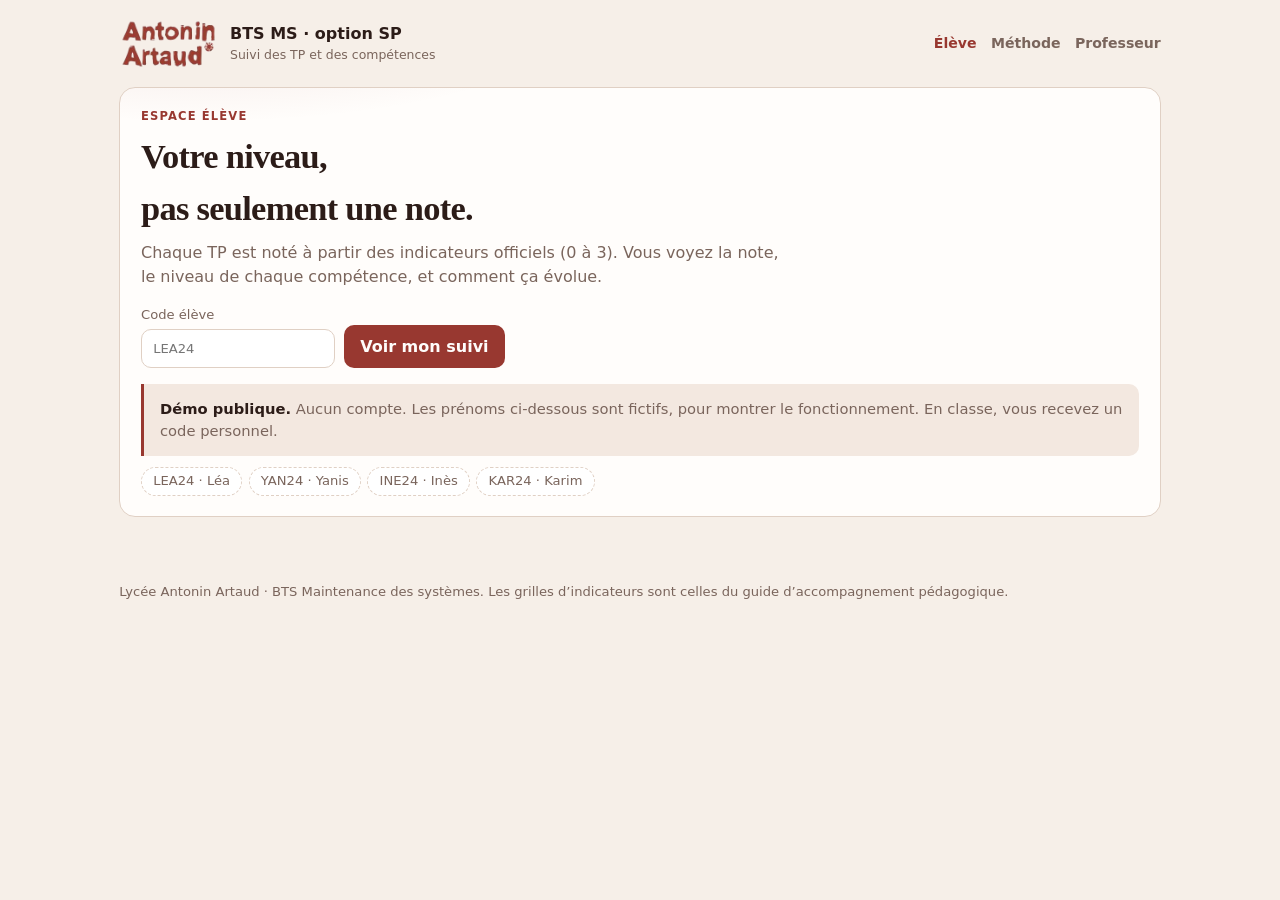
==== index.html @ 21206584 "Site de suivi des TP BTS MS : notes calculees depuis les competences" ====
<!DOCTYPE html>
<html lang="fr">
<head>
  <meta charset="UTF-8" />
  <meta name="viewport" content="width=device-width, initial-scale=1" />
  <title>Suivi des TP — BTS MS</title>
  <meta name="description" content="Notes de TP tirées des compétences du BTS Maintenance des systèmes, option SP." />
  <link rel="stylesheet" href="css/app.css" />
  <link rel="icon" href="img/logo-artaud.png" />
</head>
<body>
  <header class="top">
    <div class="brand">
      <img class="logo" src="img/logo-artaud.png" alt="Lycée Antonin Artaud" />
      <div>
        <strong>BTS MS · option SP</strong>
        <em>Suivi des TP et des compétences</em>
      </div>
    </div>
    <nav class="nav">
      <a class="on" href="index.html">Élève</a>
      <a href="methode.html">Méthode</a>
      <a href="prof.html">Professeur</a>
    </nav>
  </header>

  <main>
    <section id="gate" class="hero">
      <div class="kicker">Espace élève</div>
      <h1>Votre niveau,<br>pas seulement une note.</h1>
      <p class="lede">Chaque TP est noté à partir des indicateurs officiels (0 à 3). Vous voyez la note, le niveau de chaque compétence, et comment ça évolue.</p>
      <div class="login">
        <label>Code élève
          <input id="code" type="text" autocomplete="off" spellcheck="false" placeholder="LEA24" />
        </label>
        <button class="btn" id="go">Voir mon suivi</button>
      </div>
      <p class="notice"><strong>Démo publique.</strong> Aucun compte. Les prénoms ci-dessous sont fictifs, pour montrer le fonctionnement. En classe, vous recevez un code personnel.</p>
      <div class="codes">
        <button type="button" data-demo="LEA24">LEA24 · Léa</button>
        <button type="button" data-demo="YAN24">YAN24 · Yanis</button>
        <button type="button" data-demo="INE24">INE24 · Inès</button>
        <button type="button" data-demo="KAR24">KAR24 · Karim</button>
      </div>
    </section>

    <div id="dash" hidden>
      <section class="hero">
        <div class="kicker" id="who-meta"></div>
        <h1>Bonjour <span id="who"></span>.</h1>
        <p class="lede">Les niveaux 0–3 viennent de la grille nationale du BTS MS. La note /20 est calculée à partir de ces niveaux — elle n’est pas saisie à part.</p>
        <div class="toolbar"><button class="btn ghost small" id="out">Changer d’élève</button></div>
      </section>

      <div class="stats">
        <div class="stat"><b id="stat-note">—</b><span>moyenne des TP</span></div>
        <div class="stat"><b id="stat-niv">—</b><span>niveau actuel</span></div>
        <div class="stat"><b id="stat-ntp">—</b><span>TP évalués</span></div>
      </div>

      <h2 class="section-title">Compétences</h2>
      <div class="layout">
        <div class="radar-wrap">
          <svg id="radar" viewBox="0 0 320 320" role="img" aria-label="Radar des compétences"></svg>
        </div>
        <div class="comp-grid" id="comps"></div>
      </div>

      <h2 class="section-title">Notes de TP</h2>
      <div class="card" style="padding:0.4rem 0.6rem 0.8rem">
        <table>
          <thead>
            <tr><th>Date</th><th>TP</th><th>Compétences</th><th>Niveau</th><th>Note</th></tr>
          </thead>
          <tbody id="tps"></tbody>
        </table>
      </div>

      <div id="detail" class="card" hidden style="margin-top:1rem"></div>
    </div>
  </main>

  <footer>
    Lycée Antonin Artaud · BTS Maintenance des systèmes. Les grilles d’indicateurs sont celles du guide d’accompagnement pédagogique.
  </footer>

  <script src="js/referentiel.js"></script>
  <script src="js/tps.js"></script>
  <script src="js/promo.js"></script>
  <script src="js/engine.js"></script>
  <script src="js/store.js"></script>
  <script src="js/ui.js"></script>
  <script src="js/eleve.js"></script>
</body>
</html>
---- css/app.css ----
:root {
  --bg: #f6efe8;
  --card: #fffdfb;
  --line: #e0d0c4;
  --text: #2c1c18;
  --muted: #7a655c;
  --accent: #983830;
  --accent-ink: #fffdfb;
  --ok: #2f6b4f;
  --warn: #c45a12;
  --hot: #c41616;
  --inset: #f3e8e0;
  --font: "Segoe UI", "IBM Plex Sans", system-ui, sans-serif;
  --serif: "Palatino Linotype", Palatino, Georgia, serif;
}
* { box-sizing: border-box; }
html, body { margin: 0; background: var(--bg); color: var(--text); font-family: var(--font); line-height: 1.5; }
a { color: var(--accent); text-decoration: none; }
a:hover { text-decoration: underline; }
button, input, select, textarea { font: inherit; color: inherit; }
button { cursor: pointer; }
[hidden] { display: none !important; }

.top {
  max-width: 1080px; margin: 0 auto; padding: 1.1rem 1.2rem 0;
  display: flex; justify-content: space-between; align-items: center; gap: 1rem;
}
.brand { display: flex; align-items: center; gap: 0.75rem; }
.logo { height: 52px; width: auto; display: block; flex-shrink: 0; }
.brand em { display: block; color: var(--muted); font-style: normal; font-size: 0.78rem; }
.nav { display: flex; gap: 0.9rem; flex-wrap: wrap; font-size: 0.88rem; }
.nav a { color: var(--muted); font-weight: 600; }
.nav a:hover, .nav a.on { color: var(--accent); text-decoration: none; }

main { max-width: 1080px; margin: 0 auto; padding: 1.1rem 1.2rem 3rem; }

.hero, .card {
  background: var(--card);
  border: 1px solid var(--line);
  border-radius: 16px;
  padding: 1.25rem 1.3rem;
}
.hero {
  background: radial-gradient(800px 240px at 8% -20%, rgba(152,56,48,0.12), transparent 50%), var(--card);
  margin-bottom: 1.1rem;
}
.kicker {
  color: var(--accent); font-size: 0.72rem; letter-spacing: 0.1em;
  text-transform: uppercase; font-weight: 700; margin-bottom: 0.35rem;
}
h1 {
  font-family: var(--serif); font-size: clamp(1.5rem, 3vw, 2.15rem);
  margin: 0 0 0.45rem; letter-spacing: -0.02em;
}
h2 { font-size: 1.05rem; margin: 0 0 0.6rem; }
.lede { margin: 0; color: var(--muted); max-width: 64ch; }
.section-title {
  font-size: 0.78rem; letter-spacing: 0.08em; text-transform: uppercase;
  color: var(--muted); margin: 1.4rem 0 0.7rem;
}

.notice {
  margin: 1rem 0 0; padding: 0.85rem 1rem; border-left: 3px solid var(--accent);
  background: var(--inset); border-radius: 0 10px 10px 0; color: var(--muted); font-size: 0.92rem;
}
.notice strong { color: var(--text); }

.codes {
  display: flex; flex-wrap: wrap; gap: 0.4rem; margin-top: 0.7rem;
}
.codes button {
  background: #fff; border: 1px dashed var(--line); border-radius: 999px;
  padding: 0.22rem 0.7rem; font-size: 0.82rem; color: var(--muted);
}
.codes button:hover { border-color: var(--accent); color: var(--accent); }

.login {
  display: flex; gap: 0.55rem; flex-wrap: wrap; margin-top: 1rem; align-items: end;
}
.login label { display: flex; flex-direction: column; gap: 0.25rem; font-size: 0.82rem; color: var(--muted); }
input, select, textarea {
  background: #fff; border: 1px solid var(--line); border-radius: 10px;
  padding: 0.55rem 0.7rem;
}
input:focus, select:focus, textarea:focus { outline: 2px solid rgba(152,56,48,0.35); border-color: var(--accent); }
.btn {
  background: var(--accent); color: var(--accent-ink); border: 0;
  border-radius: 10px; padding: 0.6rem 1rem; font-weight: 700;
}
.btn.ghost { background: transparent; color: var(--text); border: 1px solid var(--line); }
.btn.small { padding: 0.38rem 0.7rem; font-size: 0.82rem; }
.btn:disabled { opacity: 0.45; cursor: not-allowed; }

.stats { display: grid; grid-template-columns: repeat(auto-fit, minmax(150px, 1fr)); gap: 0.7rem; margin-bottom: 1.1rem; }
.stat { background: var(--card); border: 1px solid var(--line); border-radius: 14px; padding: 0.9rem 1rem; }
.stat b { display: block; font-family: var(--serif); font-size: 1.55rem; line-height: 1.1; }
.stat span { color: var(--muted); font-size: 0.8rem; }

.comp-grid { display: grid; grid-template-columns: repeat(auto-fill, minmax(230px, 1fr)); gap: 0.75rem; }
.comp {
  background: var(--card); border: 1px solid var(--line); border-radius: 14px; padding: 0.9rem 1rem;
}
.comp header { display: flex; justify-content: space-between; align-items: start; gap: 0.5rem; }
.comp h3 { margin: 0; font-size: 0.95rem; }
.comp p { margin: 0.2rem 0 0.55rem; color: var(--muted); font-size: 0.8rem; }
.tag {
  font-size: 0.7rem; font-weight: 700; letter-spacing: 0.03em; text-transform: uppercase;
  padding: 0.12rem 0.45rem; border-radius: 6px; white-space: nowrap;
}
.n0 .tag { background: #f8e4e0; color: var(--hot); }
.n1 .tag { background: #f4e4dc; color: var(--accent); }
.n2 .tag { background: #e8efe4; color: var(--ok); }
.n3 .tag { background: #dceee4; color: var(--ok); }
.score-line { display: flex; justify-content: space-between; font-size: 0.8rem; color: var(--muted); }
.bar { height: 6px; background: var(--inset); border-radius: 99px; overflow: hidden; margin: 0.4rem 0 0.5rem; }
.bar i { display: block; height: 100%; background: var(--accent); width: 0; }
.spark { width: 100%; height: 28px; }

.layout { display: grid; grid-template-columns: 320px 1fr; gap: 1rem; align-items: start; }
.radar-wrap { background: var(--card); border: 1px solid var(--line); border-radius: 16px; padding: 1rem; }
#radar { width: 100%; height: auto; }
#radar .ring { fill: none; stroke: var(--line); }
#radar .axis { stroke: var(--line); }
#radar .area { fill: rgba(152,56,48,0.22); stroke: #983830; stroke-width: 2; }
#radar .rlab { fill: #7a655c; font-size: 12px; text-anchor: middle; font-family: var(--font); }

table { width: 100%; border-collapse: collapse; font-size: 0.9rem; }
th, td { text-align: left; padding: 0.55rem 0.5rem; border-bottom: 1px solid var(--line); vertical-align: top; }
th { color: var(--muted); font-weight: 600; font-size: 0.78rem; letter-spacing: 0.04em; text-transform: uppercase; }
tr.clickable { cursor: pointer; }
tr.clickable:hover td { background: var(--inset); }
.note { font-variant-numeric: tabular-nums; font-weight: 700; }
.muted { color: var(--muted); }

.levels { display: grid; grid-template-columns: repeat(4, 1fr); gap: 0.5rem; margin-top: 0.8rem; }
.levels div {
  background: #fff; border: 1px solid var(--line); border-radius: 10px; padding: 0.55rem 0.65rem; font-size: 0.82rem;
}
.levels b { display: block; font-size: 0.78rem; }
.levels span { color: var(--muted); font-size: 0.78rem; }

.ind { border: 1px solid var(--line); border-radius: 12px; padding: 0.7rem 0.8rem; background: #fff; margin-bottom: 0.5rem; }
.ind .toprow { display: flex; justify-content: space-between; gap: 0.6rem; align-items: start; }
.ind small { color: var(--muted); }
.pills { display: flex; gap: 0.3rem; flex-wrap: wrap; margin-top: 0.45rem; }
.pills button {
  min-width: 2.1rem; height: 2.1rem; border-radius: 8px; border: 1px solid var(--line);
  background: #fff; font-weight: 700;
}
.pills button.on0 { background: #f8e4e0; border-color: #e8b4ac; color: var(--hot); }
.pills button.on1 { background: #f4e4dc; border-color: #e0c4b8; color: var(--accent); }
.pills button.on2 { background: #e8efe4; border-color: #b7d0bf; color: var(--ok); }
.pills button.on3 { background: #dceee4; border-color: #9ec9b0; color: var(--ok); }
.pills button.skip { font-size: 0.72rem; min-width: auto; padding: 0 0.5rem; color: var(--muted); }

.toolbar { display: flex; gap: 0.5rem; flex-wrap: wrap; margin: 0 0 0.8rem; }
.split { display: grid; grid-template-columns: 260px 1fr; gap: 0.9rem; }
.list { display: grid; gap: 0.35rem; }
.list button {
  text-align: left; background: var(--card); border: 1px solid var(--line);
  border-radius: 10px; padding: 0.55rem 0.7rem;
}
.list button.on { border-color: var(--accent); background: #f4e4dc; }
.list button small { display: block; color: var(--muted); font-size: 0.75rem; }

.formula {
  font-family: var(--serif); background: var(--inset); border-radius: 10px;
  padding: 0.7rem 0.9rem; margin: 0.7rem 0;
}
ol.steps { padding-left: 1.2rem; color: var(--text); }
ol.steps li { margin: 0.35rem 0; }
.grid2 { display: grid; grid-template-columns: 1fr 1fr; gap: 0.8rem; }

#toast {
  position: fixed; bottom: 1.2rem; left: 50%; transform: translateX(-50%);
  background: #f4e4dc; color: var(--accent); border: 1px solid #e0c4b8;
  border-radius: 10px; padding: 0.55rem 0.9rem; z-index: 30; max-width: 90vw;
}
footer { max-width: 1080px; margin: 0 auto; padding: 0 1.2rem 2rem; color: var(--muted); font-size: 0.82rem; }

@media (max-width: 820px) {
  .layout, .split, .grid2, .levels { grid-template-columns: 1fr; }
  .top { flex-direction: column; align-items: flex-start; }
  .logo { height: 44px; }
}
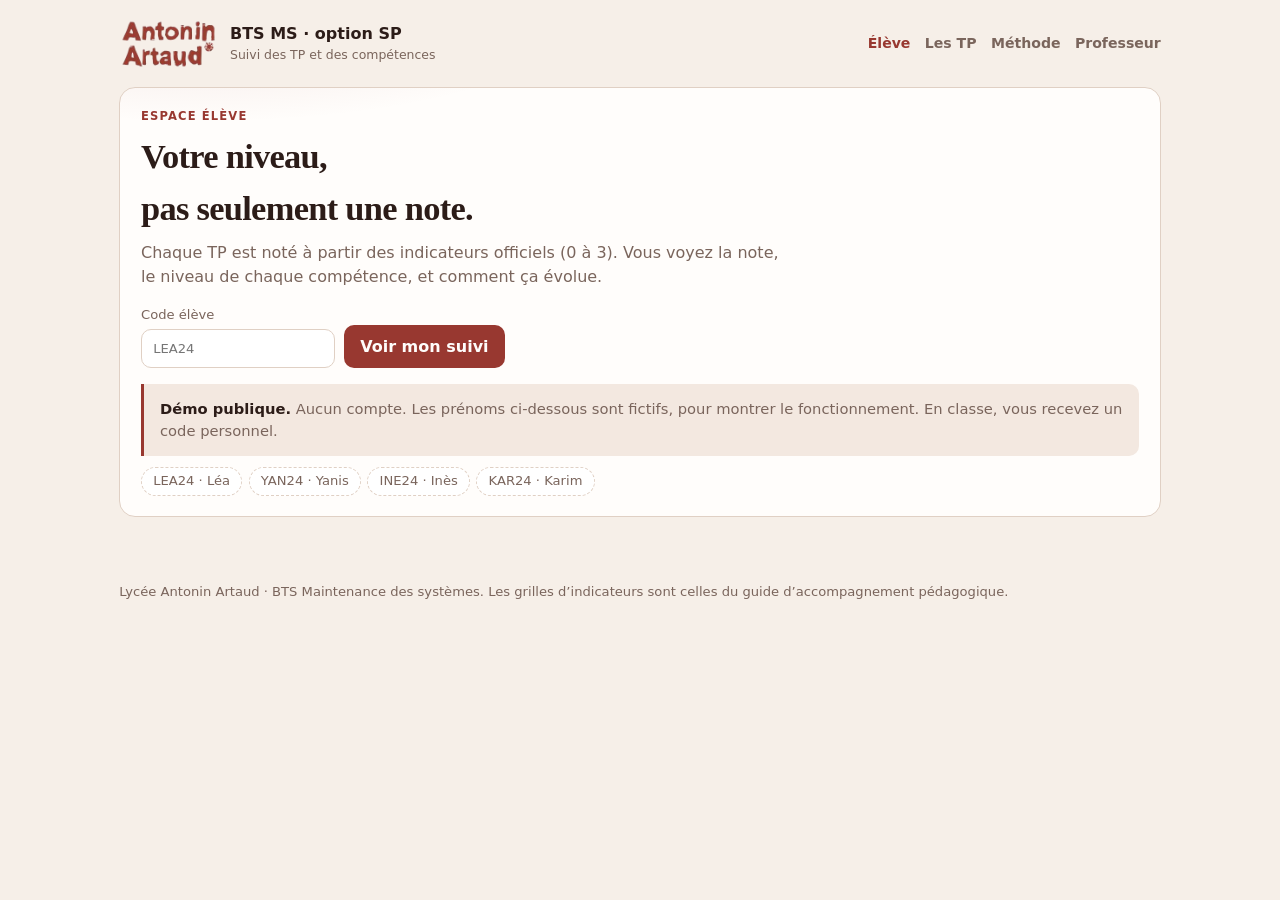
==== commit 0aa770bd: "Huit TP plateau : decouverte et diagnostic Pallettic 1-2, Ravoux, Ermax" ====
--- a/index.html
+++ b/index.html
@@ -19,6 +19,7 @@
     </div>
     <nav class="nav">
       <a class="on" href="index.html">Élève</a>
+      <a href="tps.html">Les TP</a>
       <a href="methode.html">Méthode</a>
       <a href="prof.html">Professeur</a>
     </nav>
--- a/css/app.css
+++ b/css/app.css
@@ -178,6 +178,51 @@
 }
 footer { max-width: 1080px; margin: 0 auto; padding: 0 1.2rem 2rem; color: var(--muted); font-size: 0.82rem; }
 
+.overlay {
+  position: fixed; inset: 0; background: rgba(44,28,24,0.45);
+  display: grid; place-items: center; z-index: 40; padding: 1rem;
+}
+.overlay-card {
+  background: var(--card); border: 1px solid var(--line); border-radius: 16px;
+  padding: 1.2rem 1.3rem; width: min(760px, 100%); max-height: min(90vh, 820px);
+  overflow: auto;
+}
+.overlay-card > label {
+  display: flex; flex-direction: column; gap: 0.25rem;
+  font-size: 0.82rem; color: var(--muted);
+}
+.drop {
+  border: 1.5px dashed var(--line); border-radius: 12px; padding: 0.9rem 1rem;
+  background: #fff; color: var(--muted); font-size: 0.9rem; text-align: center;
+}
+.drop.over { border-color: var(--accent); background: #f4e4dc; color: var(--accent); }
+.drop strong { color: var(--text); }
+#paste-box {
+  width: 100%; min-height: 7rem; font-family: ui-monospace, Consolas, monospace; font-size: 0.82rem;
+}
+.preview-table { max-height: 320px; overflow: auto; margin: 0.7rem 0; border: 1px solid var(--line); border-radius: 10px; }
+.mode { display: flex; gap: 0.8rem; flex-wrap: wrap; margin: 0.6rem 0; font-size: 0.9rem; }
+.mode label { flex-direction: row; align-items: center; gap: 0.35rem; color: var(--text); }
+
+.fiche label { display: flex; flex-direction: column; gap: 0.25rem; font-size: 0.82rem; color: var(--muted); margin-bottom: 0.65rem; }
+.fiche textarea { min-height: 5.2rem; width: 100%; resize: vertical; }
+.fiche .checks { display: grid; gap: 0.35rem; margin: 0.4rem 0 0.8rem; }
+.fiche .checks label { flex-direction: row; align-items: center; gap: 0.45rem; color: var(--text); font-size: 0.9rem; margin: 0; }
+.fiche h2 { margin-top: 1.2rem; }
+.chips { display: flex; flex-wrap: wrap; gap: 0.35rem; margin: 0.4rem 0 0.8rem; }
+.chip {
+  font-size: 0.72rem; font-weight: 700; letter-spacing: 0.03em;
+  background: #f4e4dc; color: var(--accent); border-radius: 6px; padding: 0.12rem 0.45rem;
+}
+.ok-row { background: #fff; }
+
+@media print {
+  .top, .nav, .toolbar, footer, .noprint { display: none !important; }
+  body { background: #fff; }
+  .hero, .card { border: 1px solid #ccc; break-inside: avoid; }
+  main { max-width: none; padding: 0; }
+}
+
 @media (max-width: 820px) {
   .layout, .split, .grid2, .levels { grid-template-columns: 1fr; }
   .top { flex-direction: column; align-items: flex-start; }
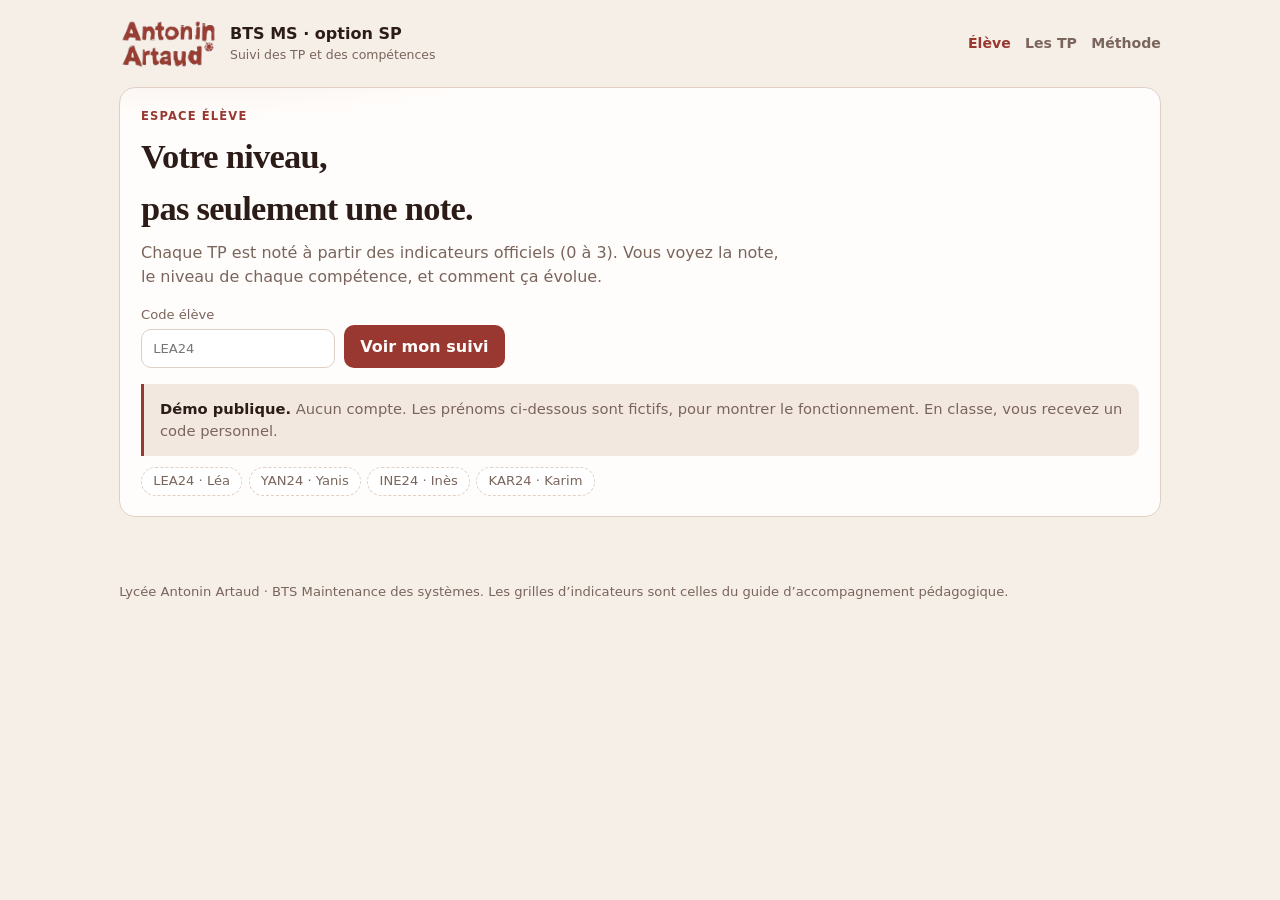
==== commit 87a90d70: "Verrouiller l espace professeur par mot de passe" ====
--- a/index.html
+++ b/index.html
@@ -21,7 +21,6 @@
       <a class="on" href="index.html">Élève</a>
       <a href="tps.html">Les TP</a>
       <a href="methode.html">Méthode</a>
-      <a href="prof.html">Professeur</a>
     </nav>
   </header>
 
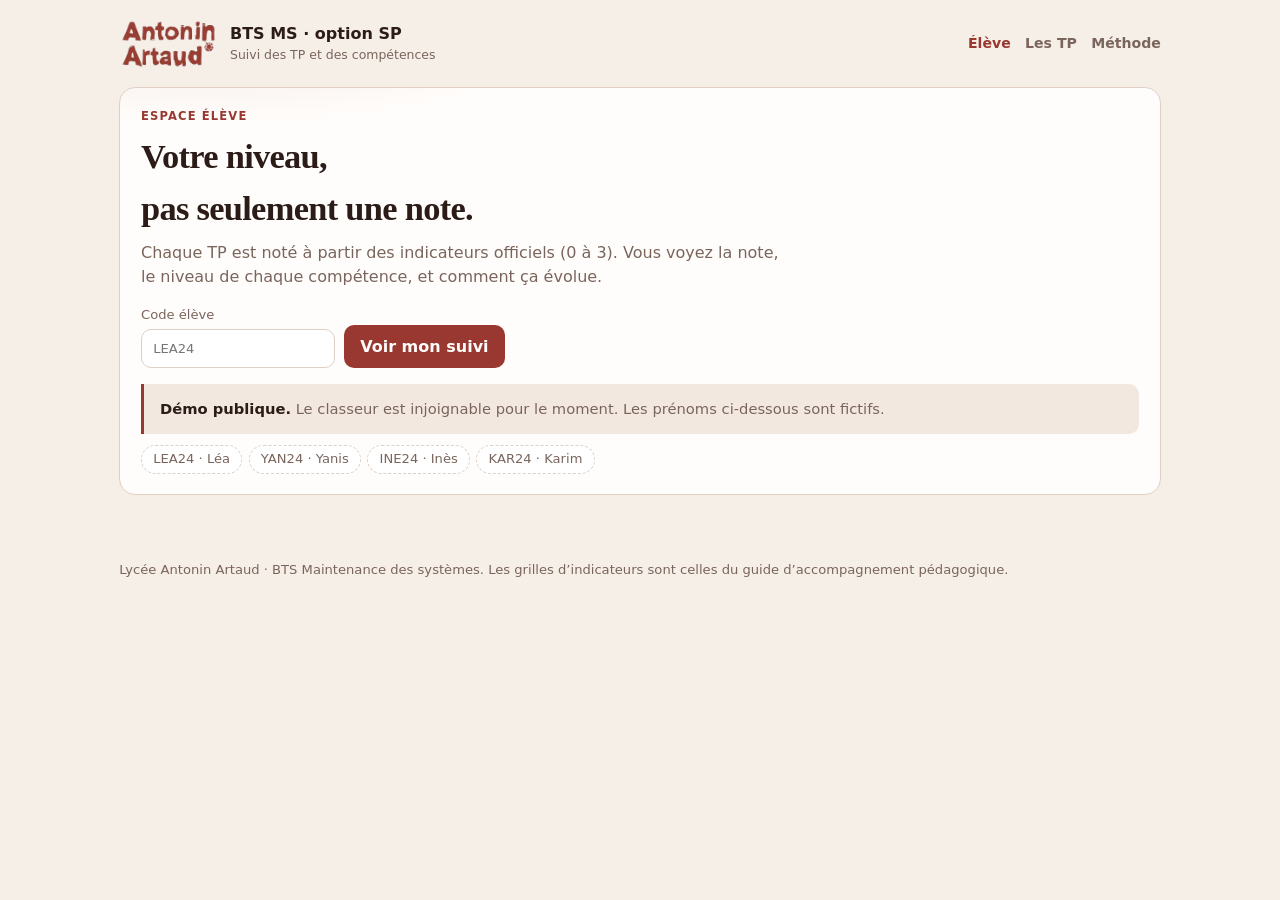
==== commit b43d1277: "La page eleve lit le Sheet, l'enregistrement confirme recu ou echec. Les notes saisies sur n'importe" ====
--- a/index.html
+++ b/index.html
@@ -35,8 +35,8 @@
         </label>
         <button class="btn" id="go">Voir mon suivi</button>
       </div>
-      <p class="notice"><strong>Démo publique.</strong> Aucun compte. Les prénoms ci-dessous sont fictifs, pour montrer le fonctionnement. En classe, vous recevez un code personnel.</p>
-      <div class="codes">
+      <p class="notice" id="gate-notice"><strong>Chargement des notes…</strong> Lecture du classeur de la classe.</p>
+      <div class="codes" id="demo-codes">
         <button type="button" data-demo="LEA24">LEA24 · Léa</button>
         <button type="button" data-demo="YAN24">YAN24 · Yanis</button>
         <button type="button" data-demo="INE24">INE24 · Inès</button>
@@ -89,6 +89,7 @@
   <script src="js/promo.js"></script>
   <script src="js/engine.js"></script>
   <script src="js/store.js"></script>
+  <script src="js/sheets.js"></script>
   <script src="js/ui.js"></script>
   <script src="js/eleve.js"></script>
 </body>
--- a/css/app.css
+++ b/css/app.css
@@ -171,6 +171,9 @@
 ol.steps li { margin: 0.35rem 0; }
 .grid2 { display: grid; grid-template-columns: 1fr 1fr; gap: 0.8rem; }
 
+#sheet-status.ok { color: var(--ok); font-weight: 600; }
+#sheet-status.bad { color: var(--hot); font-weight: 600; }
+
 #toast {
   position: fixed; bottom: 1.2rem; left: 50%; transform: translateX(-50%);
   background: #f4e4dc; color: var(--accent); border: 1px solid #e0c4b8;
@@ -180,8 +183,10 @@
 
 .overlay {
   position: fixed; inset: 0; background: rgba(44,28,24,0.45);
-  display: grid; place-items: center; z-index: 40; padding: 1rem;
-}
+  z-index: 40; padding: 1rem; place-items: center;
+}
+.overlay:not([hidden]) { display: grid; }
+.overlay[hidden] { display: none !important; }
 .overlay-card {
   background: var(--card); border: 1px solid var(--line); border-radius: 16px;
   padding: 1.2rem 1.3rem; width: min(760px, 100%); max-height: min(90vh, 820px);
@@ -201,8 +206,10 @@
   width: 100%; min-height: 7rem; font-family: ui-monospace, Consolas, monospace; font-size: 0.82rem;
 }
 .preview-table { max-height: 320px; overflow: auto; margin: 0.7rem 0; border: 1px solid var(--line); border-radius: 10px; }
-.mode { display: flex; gap: 0.8rem; flex-wrap: wrap; margin: 0.6rem 0; font-size: 0.9rem; }
-.mode label { flex-direction: row; align-items: center; gap: 0.35rem; color: var(--text); }
+.mode { display: flex; gap: 0.45rem 0.8rem; flex-wrap: wrap; margin: 0 0 0.8rem; font-size: 0.9rem; }
+.mode label { flex-direction: row; align-items: center; gap: 0.35rem; color: var(--text); margin: 0; }
+.pick { display: flex; flex-direction: column; gap: 0.25rem; font-size: 0.82rem; color: var(--muted); }
+.pick select { width: 100%; }
 
 .fiche label { display: flex; flex-direction: column; gap: 0.25rem; font-size: 0.82rem; color: var(--muted); margin-bottom: 0.65rem; }
 .fiche textarea { min-height: 5.2rem; width: 100%; resize: vertical; }
